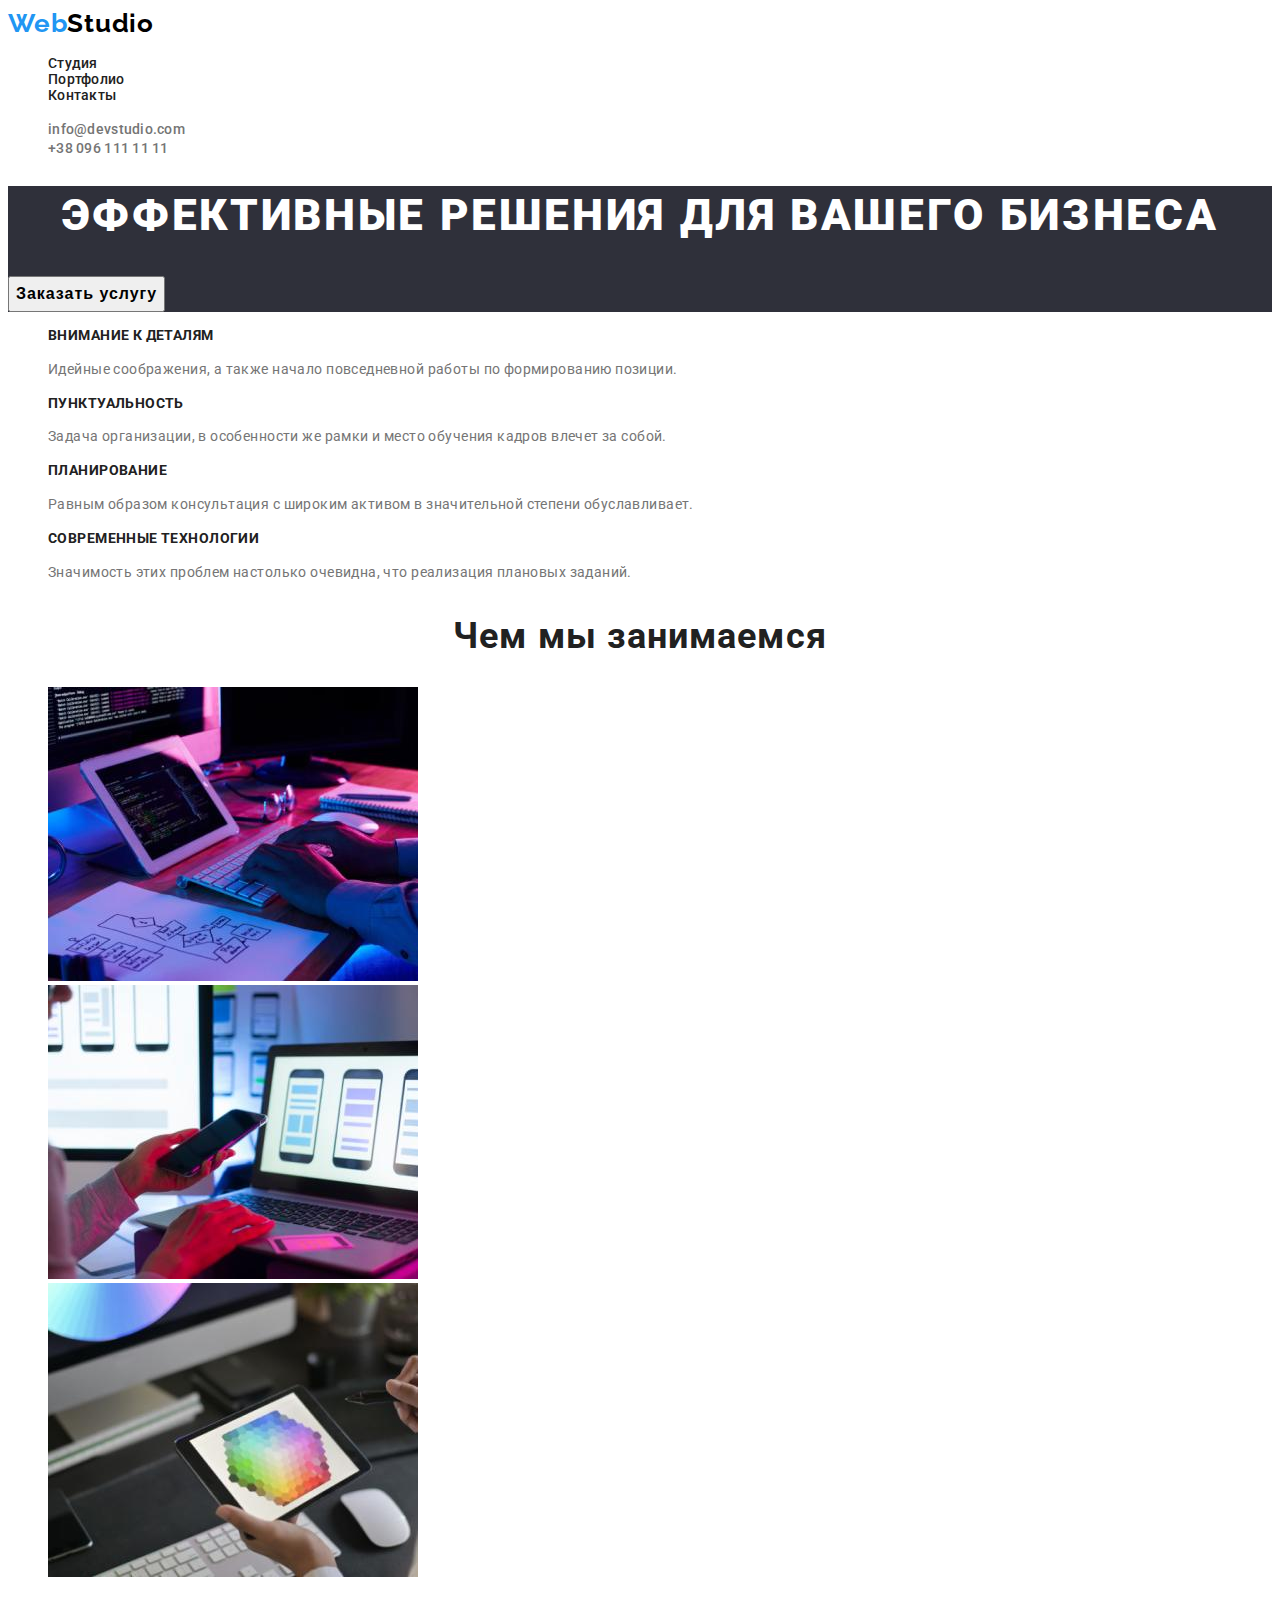
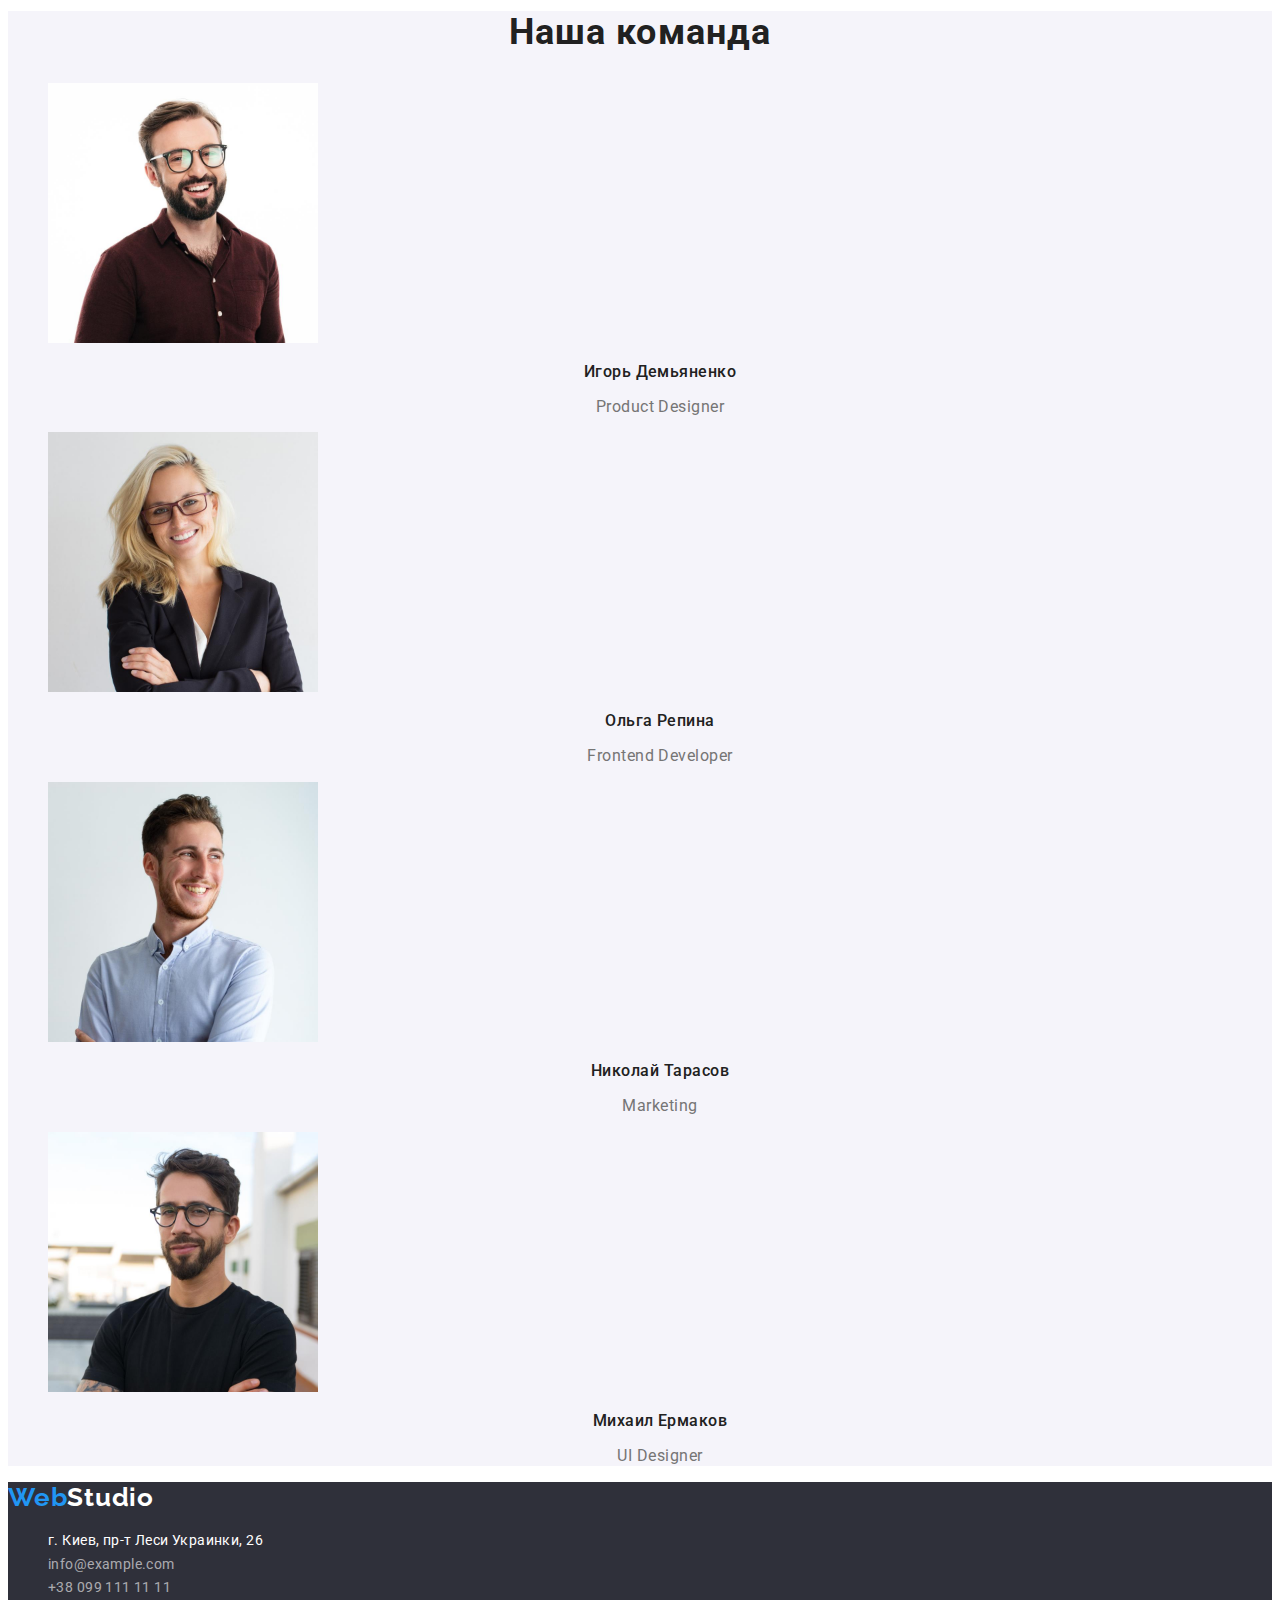
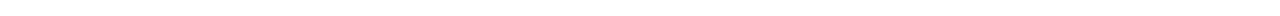
==== index.html @ 2a846191 "Cloned project" ====
<!DOCTYPE html>
<html lang="ru">
<head>
    <meta charset="UTF-8">
    <meta http-equiv="X-UA-Compatible" content="IE=edge">
    <meta name="viewport" content="width=device-width, initial-scale=1.0">
    <title>Document</title>
    <link rel="preconnect" href="https://fonts.googleapis.com">
<link rel="preconnect" href="https://fonts.gstatic.com" crossorigin>
<link href="https://fonts.googleapis.com/css2?family=Raleway:wght@700&family=Roboto:wght@400;500;700;900&display=swap" rel="stylesheet">

    <link rel="stylesheet" href="./css/styles.css">
</head>
<body>
    <!--Шапка сайту-->

    <header class="header">
        <a href="./index.html" class="header-logo">Web<span class="header-logo-sep">Studio</span></a>
        <nav class="header-nav">
        <ul class="list">
            <li class="header-link">
                <a href="./index.html">Студия</a>
            </li>
            <li class="header-link">
                <a href="./portfolio.html">Портфолио</a>
            </li>
            <li class="header-link">
                <a href="">Контакты</a>
            </li>
        </ul>
    </nav>
        <ul class="list">
            <li>
                <a href="mailto:info@devstudio.com" class="header-mail">info@devstudio.com</a>
            </li>
            <li>
                <a href="tel:+380961111111" class="header-tel">+38 096 111 11 11</a>
            </li>
        </ul>
    
    </header>
<main class="studio">
    <!--Hero секція з кнопкою-->
<section class="hero">
    <h1 class="hero-title">
        Эффективные решения для вашего бизнеса
    </h1>
    <button type="button" class="hero-btn">Заказать услугу</button>
</section>

<!--Секція 1 без фотографій-->
<section class="section-1">

<ul class="list">
    <li>
<h3 class="section-1-title">Внимание к деталям</h3>
<p class="section-1-text">Идейные соображения, а также начало повседневной работы по формированию позиции.</p>
</li>


<li><h3 class="section-1-title">Пунктуальность</h3>
    <p class="section-1-text">
        Задача организации, в особенности же рамки и место обучения кадров влечет за собой.
    </p>
</li>

<li>
<h3 class="section-1-title">Планирование</h3>
    <p class="section-1-text">Равным образом консультация с широким активом в значительной степени обуславливает.</p>
</li>

<li>
<h3 class="section-1-title">Современные технологии</h3>
    <p class="section-1-text">Значимость этих проблем настолько очевидна, что реализация плановых заданий.</p>
</li>

</ul>
</section>

<!--Секція 2 яка мало що пояснює, але з красивими картинками-->
<section class="section-2">
    <h2 class="section-2-title">Чем мы занимаемся</h2>
    <ul class="list">
    <li><img src="./images/img1.jpg" alt="Компьютерные технологии" width="370" height="294"></li>
    <li><img src="./images/img2.jpg" alt="Мобильные технологии" width="370" height="294"></li>
    <li><img src="./images/img3.jpg" alt="Графические технологии" width="370" height="294"></li>
    </ul>
</section>

<!--Секція 3 з членами команди-->
<section class="section-3">
    <h2 class="section-3-title">Наша команда</h2>
    <ul class="list">
        <li><img src="./images/photo1.jpg" alt="Фотография" width="270" height="260"> <p class="section-3-name">Игорь Демьяненко</p> <p class="section-3-text">Product Designer</p></a></li>
        <li><img src="./images/photo2.jpg" alt="Фотография" width="270" height="260"> <p class="section-3-name">Ольга Репина</p><p class="section-3-text">Frontend Developer</p></li>
        <li><img src="./images/photo3.jpg" alt="Фотография" width="270" height="260"> <p class="section-3-name">Николай Тарасов</p><p class="section-3-text">Marketing</p></li>
        <li><img src="./images/photo4.jpg" alt="Фотография" width="270" height="260"> <p class="section-3-name">Михаил Ермаков</p><p class="section-3-text">UI Designer</p></li>
    </ul>
</section>
</main>
</body>

<!--Підвал сайту-->
<footer class="footer">
    <a href="./index.html" class="footer-logo">Web<span class="footer-logo-sep">Studio</span></a>
    <address>
        <ul class="list">
        <li class="footer-location"><a href="https://goo.gl/maps/ccbDrzZSvDmgtuJD7"  target="_blank" rel="noopener noreferrer nofollow">г. Киев, пр-т Леси Украинки, 26</a></li>
        <li class="footer-mail"><a href="mailto:info@example.com"></a>info@example.com</li>
        <li class="footer-tel"><a href="tel:+380991111111"></a>+38 099 111 11 11</li>
        </ul>
    </address>
</footer>

</html>
---- css/styles.css ----
body {
    font-family: 'Roboto', sans-serif;
    color: var(--head-color);
}

/* Прибирає сині/фіолетові посилання. */
a, a:hover, a:focus {
    text-decoration: none;
    color: inherit;
    
}


.list {
    list-style: none;
}

:root {
    --head-color: #212121;
    --text-color: #757575; 
    --accent-color: #2196F3;
    --background-color: #2F303A; 
    --main-light-color: #FFFFFF;
    --secondary-bgr-color: #F5F4FA;
    --logo-blk-color: #000000;
    --footer-contact-color: #FFFFFF99;

}

.header-logo {
    font-family: 'Raleway';
font-style: normal;
font-weight: 700;
font-size: 26px;
line-height: 1.19;
letter-spacing: 0.03em;
color: var(--accent-color);
}

.header-logo:hover, .header-logo:focus {
color: var(--accent-color);
}

.header-logo-sep {
    color: var(--logo-blk-color);
}



.header-link {
    font-weight: 500;
    font-size: 14px;
    line-height: 16px;
    letter-spacing: 0.02em;
    color: var(--head-color);
}

.header-link :focus {
    color: var(--accent-color)
}

.header-link :hover {
    color: var(--accent-color);
}

.header-tel, .header-mail {
font-weight: 500;
font-size: 14px;
line-height: 1.14;
letter-spacing: 0.02em;
color: var(--text-color);
}


.header-tel:focus,
.header-tel:hover {
    color: var(--accent-color);
}


.header-mail:focus,
.header-mail:hover {
    color: var(--accent-color);
}



.hero {
    background: var(--background-color);
}

.studio {
    background-color: var(--main-light-color);
}

.hero-title {
    font-weight: 900;
    font-size: 44px;
    line-height: 1.36;
    text-align: center;
    letter-spacing: 0.06em;
    text-transform: uppercase;
    color: var(--main-light-color);
}

.hero-btn {
font-weight: 700;
font-size: 16px;
line-height: 1.87;
display: flex;
align-items: center;
text-align: center;
letter-spacing: 0.06em;
cursor:pointer;
}

.hero-btn:focus {
    background-color: var(--accent-color);
    color: var(--main-light-color);
}

.hero-btn:hover {
    background-color: var(--accent-color);
    color: var(--main-light-color);
}

.section-1-title {
font-weight: 700;
font-size: 14px;
line-height: 1.14;
letter-spacing: 0.03em;
text-transform: uppercase;
}

.section-1-text {
font-weight: 400;
font-size: 14px;
line-height: 1.71;
letter-spacing: 0.03em;
color: var(--text-color);
}

.section-2-title {
font-weight: 700;
font-size: 36px;
line-height: 42px;
text-align: center;
letter-spacing: 0.03em;
}

.section-3 {
    background-color: var(--secondary-bgr-color);
}

.section-3-title {
font-weight: 700;
font-size: 36px;
line-height: 42px;
text-align: center;
letter-spacing: 0.03em;
}

.section-3-name {
font-weight: 500;
font-size: 16px;
line-height: 1.18;
text-align: center;
letter-spacing: 0.03em;
}

.section-3-text {
font-weight: 400;
font-size: 16px;
line-height: 1.18;
text-align: center;
letter-spacing: 0.03em;
color: var(--text-color);
}

.portfolio {
    background-color: var(--main-light-color);
}

.filter-btn {
    font-family: 'Roboto';
    font-style: normal;
    font-weight: 500;
    font-size: 16px;
    line-height: 26px;
    text-align: center;
    letter-spacing: 0.03em;
cursor:pointer;
}

.filter-btn:focus,
.filter-btn:hover {
color: var(--main-light-color);
background-color: var(--accent-color);
}

.filter-title {
font-weight: 700;
font-size: 18px;
line-height: 36px;
letter-spacing: 0.06em;
color: var(--head-color);
}

.filter-text {
    font-weight: 400;
font-size: 16px;
line-height: 30px;
letter-spacing: 0.03em;
color: var(--text-color);
}

.footer {
    background-color: var(--background-color);
}

.footer-logo {
    font-family: 'Raleway';
font-style: normal;
font-weight: 700;
font-size: 26px;
line-height: 1.19;
letter-spacing: 0.03em;

color: var(--accent-color);
}

.footer-logo:hover, .footer-logo:focus {
    color: var(--accent-color);
    }
    

.footer-logo-sep {
    color: var(--main-light-color);
}

.footer-location {
font-weight: 400;
font-size: 14px;
line-height: 1.71;
letter-spacing: 0.03em;
font-style: normal;
color: var(--main-light-color);
}

.footer-location:hover, .footer-location:focus {
    color: var(--main-light-color);
}

.footer-mail, .footer-tel {
font-weight: 400;
font-size: 14px;
line-height: 1.71;
font-style: normal;
letter-spacing: 0.03em;
color: var(--footer-contact-color);
}
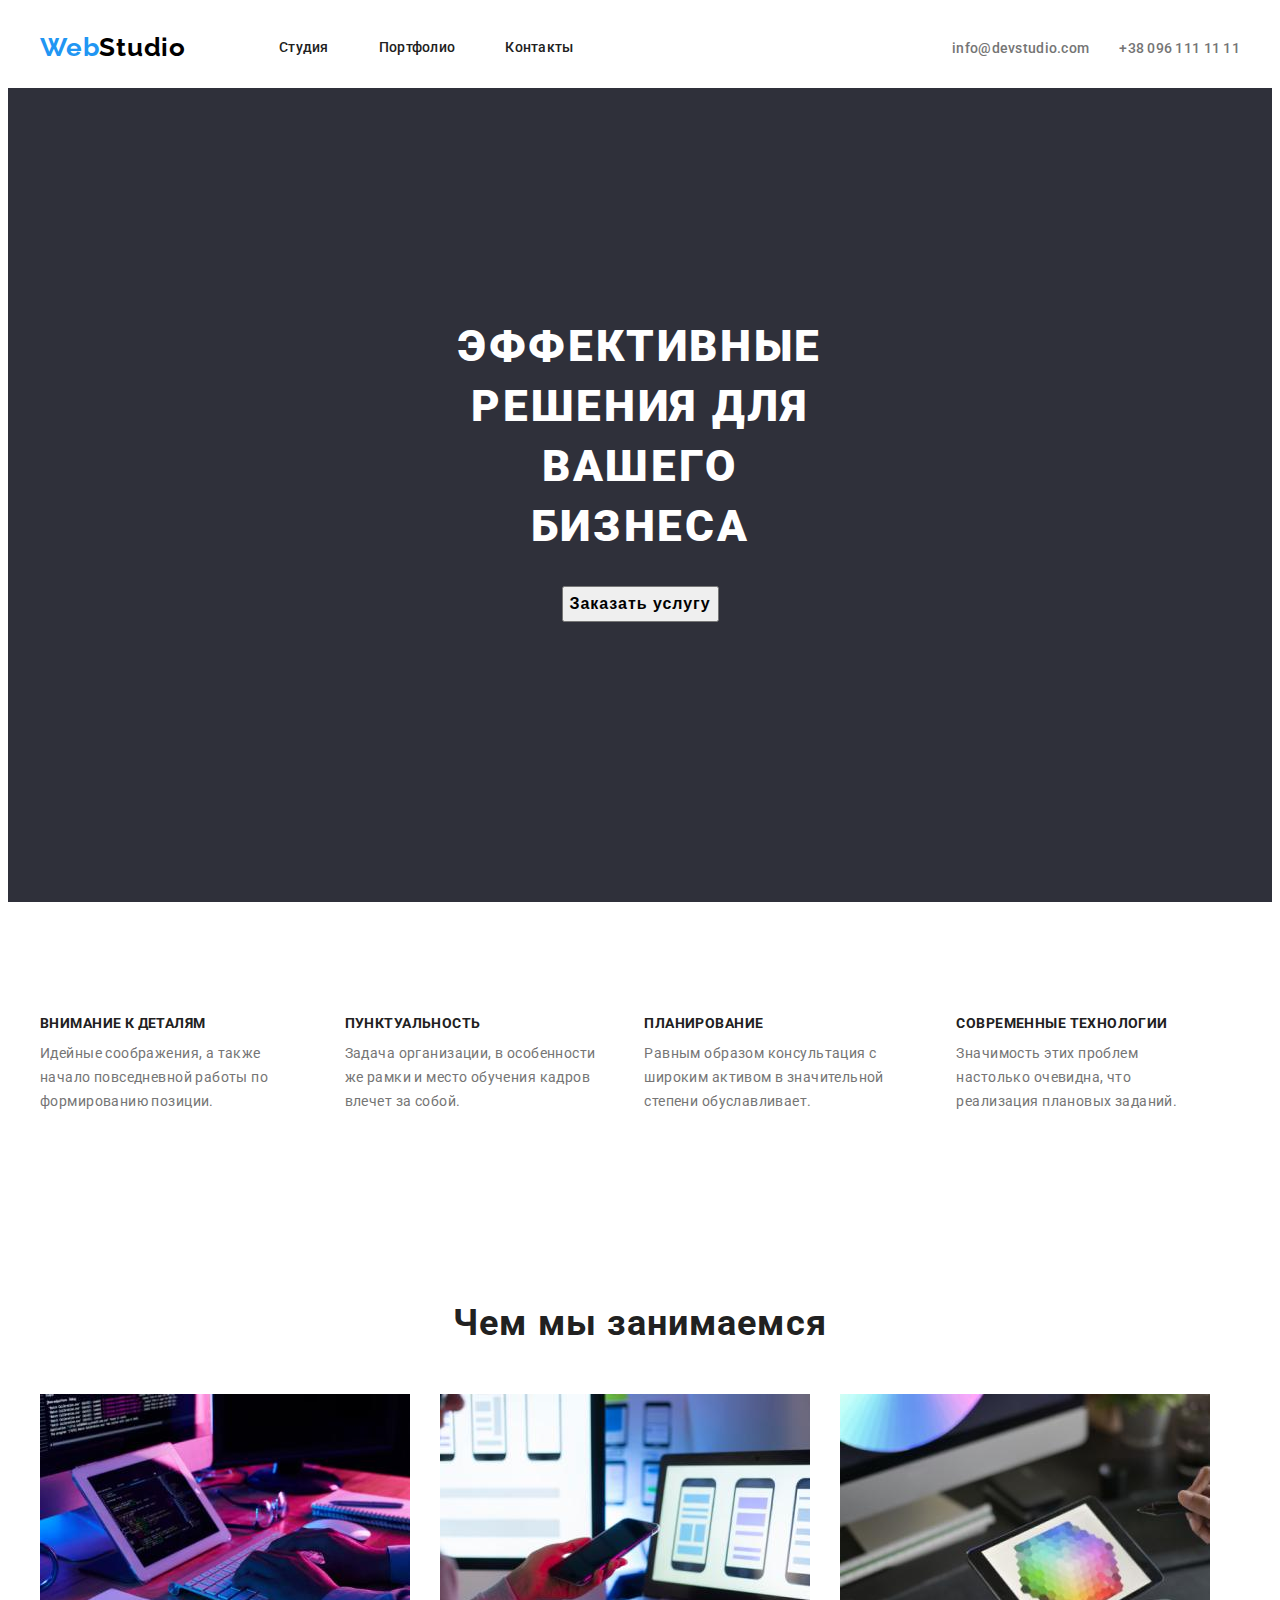
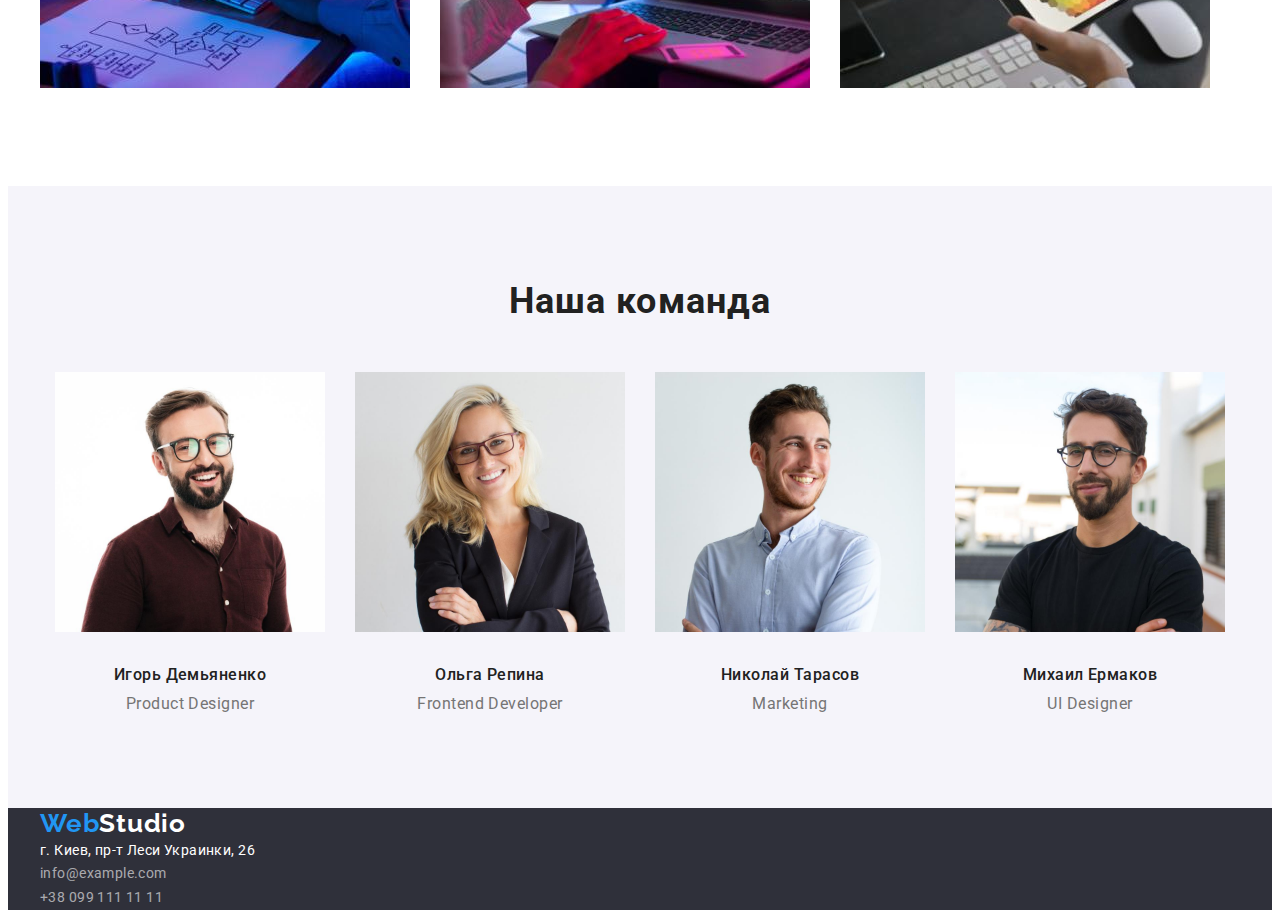
==== commit e93ec551: "Added stuff" ====
--- a/index.html
+++ b/index.html
@@ -9,15 +9,18 @@
 <link rel="preconnect" href="https://fonts.gstatic.com" crossorigin>
 <link href="https://fonts.googleapis.com/css2?family=Raleway:wght@700&family=Roboto:wght@400;500;700;900&display=swap" rel="stylesheet">
 
+<link rel="stylesheet" href="https://cdnjs.cloudflare.com/ajax/libs/modern-normalize/1.1.0/modern-normalize.min.css" integrity="sha512-wpPYUAdjBVSE4KJnH1VR1HeZfpl1ub8YT/NKx4PuQ5NmX2tKuGu6U/JRp5y+Y8XG2tV+wKQpNHVUX03MfMFn9Q==" crossorigin="anonymous" referrerpolicy="no-referrer" />
+
     <link rel="stylesheet" href="./css/styles.css">
 </head>
 <body>
     <!--Шапка сайту-->
 
     <header class="header">
+        <div class="header-container">
         <a href="./index.html" class="header-logo">Web<span class="header-logo-sep">Studio</span></a>
         <nav class="header-nav">
-        <ul class="list">
+        <ul class="list header-list">
             <li class="header-link">
                 <a href="./index.html">Студия</a>
             </li>
@@ -29,7 +32,8 @@
             </li>
         </ul>
     </nav>
-        <ul class="list">
+    <div class="header-contacts">
+        <ul class="list header-list">
             <li>
                 <a href="mailto:info@devstudio.com" class="header-mail">info@devstudio.com</a>
             </li>
@@ -37,21 +41,28 @@
                 <a href="tel:+380961111111" class="header-tel">+38 096 111 11 11</a>
             </li>
         </ul>
-    
+    </div>
     </header>
 <main class="studio">
+
     <!--Hero секція з кнопкою-->
 <section class="hero">
+    <div class="container">
+        <div class="hero-content">
     <h1 class="hero-title">
         Эффективные решения для вашего бизнеса
     </h1>
     <button type="button" class="hero-btn">Заказать услугу</button>
+</div>
+</div>
+
+
 </section>
 
 <!--Секція 1 без фотографій-->
 <section class="section-1">
-
-<ul class="list">
+<div class="container">
+<ul class="list section-1-list">
     <li>
 <h3 class="section-1-title">Внимание к деталям</h3>
 <p class="section-1-text">Идейные соображения, а также начало повседневной работы по формированию позиции.</p>
@@ -75,33 +86,41 @@
 </li>
 
 </ul>
+
+</div>
+
 </section>
 
 <!--Секція 2 яка мало що пояснює, але з красивими картинками-->
 <section class="section-2">
+    <div class="container">
     <h2 class="section-2-title">Чем мы занимаемся</h2>
-    <ul class="list">
-    <li><img src="./images/img1.jpg" alt="Компьютерные технологии" width="370" height="294"></li>
-    <li><img src="./images/img2.jpg" alt="Мобильные технологии" width="370" height="294"></li>
-    <li><img src="./images/img3.jpg" alt="Графические технологии" width="370" height="294"></li>
+    <ul class="list section-2-list">
+    <li class="section-2-item"><img src="./images/img1.jpg" alt="Компьютерные технологии" width="370" height="294"></li>
+    <li class="section-2-item"><img src="./images/img2.jpg" alt="Мобильные технологии" width="370" height="294"></li>
+    <li class="section-2-item"><img src="./images/img3.jpg" alt="Графические технологии" width="370" height="294"></li>
     </ul>
+</div>
 </section>
 
 <!--Секція 3 з членами команди-->
 <section class="section-3">
+    <div class="container">
     <h2 class="section-3-title">Наша команда</h2>
-    <ul class="list">
-        <li><img src="./images/photo1.jpg" alt="Фотография" width="270" height="260"> <p class="section-3-name">Игорь Демьяненко</p> <p class="section-3-text">Product Designer</p></a></li>
-        <li><img src="./images/photo2.jpg" alt="Фотография" width="270" height="260"> <p class="section-3-name">Ольга Репина</p><p class="section-3-text">Frontend Developer</p></li>
-        <li><img src="./images/photo3.jpg" alt="Фотография" width="270" height="260"> <p class="section-3-name">Николай Тарасов</p><p class="section-3-text">Marketing</p></li>
-        <li><img src="./images/photo4.jpg" alt="Фотография" width="270" height="260"> <p class="section-3-name">Михаил Ермаков</p><p class="section-3-text">UI Designer</p></li>
+    <ul class="list section-3-list">
+        <li class="section-3-list-item"><img class="section-3-image" src="./images/photo1.jpg" alt="Фотография" width="270" height="260"> <p class="section-3-name">Игорь Демьяненко</p> <p class="section-3-text">Product Designer</p></a></li>
+        <li class="section-3-list-item"><img class="section-3-image" src="./images/photo2.jpg" alt="Фотография" width="270" height="260"> <p class="section-3-name">Ольга Репина</p><p class="section-3-text">Frontend Developer</p></li>
+        <li class="section-3-list-item"><img class="section-3-image" src="./images/photo3.jpg" alt="Фотография" width="270" height="260"> <p class="section-3-name">Николай Тарасов</p><p class="section-3-text">Marketing</p></li>
+        <li class="section-3-list-item"><img class="section-3-image" src="./images/photo4.jpg" alt="Фотография" width="270" height="260"> <p class="section-3-name">Михаил Ермаков</p><p class="section-3-text">UI Designer</p></li>
     </ul>
+</div>
 </section>
 </main>
 </body>
 
 <!--Підвал сайту-->
 <footer class="footer">
+    <div class="container">
     <a href="./index.html" class="footer-logo">Web<span class="footer-logo-sep">Studio</span></a>
     <address>
         <ul class="list">
@@ -110,6 +129,7 @@
         <li class="footer-tel"><a href="tel:+380991111111"></a>+38 099 111 11 11</li>
         </ul>
     </address>
+</div>
 </footer>
 
 </html>
--- a/css/styles.css
+++ b/css/styles.css
@@ -10,6 +10,18 @@
     
 }
 
+p, h2, h3, h4, h5, h6 {
+    margin: 0;
+}
+
+ul {
+    margin: 0;
+    padding-left: 0;
+}
+
+address {
+    font-size: normal;
+}
 
 .list {
     list-style: none;
@@ -27,8 +39,15 @@
 
 }
 
+.header {
+    background-color: var(--main-light-color);
+    padding-top: 24px;
+    padding-bottom: 25px;
+
+}
+
 .header-logo {
-    font-family: 'Raleway';
+font-family: 'Raleway';
 font-style: normal;
 font-weight: 700;
 font-size: 26px;
@@ -45,7 +64,37 @@
     color: var(--logo-blk-color);
 }
 
-
+.header {
+    display: flex;
+    align-items: center;
+}
+
+.container {
+    width: 1200px;
+    padding-left: 15px;
+    padding-right: 15px;
+    margin-left: auto;
+    margin-right: auto;
+}
+
+.header-container {
+    width: 1200px;
+    margin-left: auto;
+    margin-right: auto;
+}
+
+.header-container, .header-list {
+    display: flex;
+    align-items: center;
+}
+
+.header-contacts {
+    margin-left: auto;
+}
+
+.header-logo {
+    margin-right: 93px;
+}
 
 .header-link {
     font-weight: 500;
@@ -63,6 +112,15 @@
     color: var(--accent-color);
 }
 
+.header-link:not(:last-child) {
+    margin-right: 50px;
+}
+
+.header-tel {
+
+    margin-left: 30px;
+}
+
 .header-tel, .header-mail {
 font-weight: 500;
 font-size: 14px;
@@ -84,13 +142,19 @@
 }
 
 
-
 .hero {
     background: var(--background-color);
 }
 
+
 .studio {
     background-color: var(--main-light-color);
+}
+
+.hero-content {
+    padding: 200px 452px 280px;
+    margin-bottom: 20px;
+    
 }
 
 .hero-title {
@@ -101,7 +165,13 @@
     letter-spacing: 0.06em;
     text-transform: uppercase;
     color: var(--main-light-color);
-}
+    max-width: 696px;
+    display: flex;
+    justify-content: center;
+    
+
+}
+
 
 .hero-btn {
 font-weight: 700;
@@ -112,7 +182,10 @@
 text-align: center;
 letter-spacing: 0.06em;
 cursor:pointer;
-}
+margin: auto;
+}
+
+
 
 .hero-btn:focus {
     background-color: var(--accent-color);
@@ -124,12 +197,25 @@
     color: var(--main-light-color);
 }
 
+
+.section-1 {
+    padding-top: 94px;
+    padding-bottom: 94px;
+}
+
+.section-1-list {
+    display: flex;
+    justify-content: center;
+}
+
 .section-1-title {
 font-weight: 700;
 font-size: 14px;
 line-height: 1.14;
 letter-spacing: 0.03em;
 text-transform: uppercase;
+margin-bottom: 10px;
+margin-right: 30px;
 }
 
 .section-1-text {
@@ -138,6 +224,8 @@
 line-height: 1.71;
 letter-spacing: 0.03em;
 color: var(--text-color);
+margin-bottom: 94px;
+margin-right: 30px;
 }
 
 .section-2-title {
@@ -146,6 +234,17 @@
 line-height: 42px;
 text-align: center;
 letter-spacing: 0.03em;
+margin-bottom: 50px;
+}
+
+.section-2-list {
+    display: flex;
+    justify-content: center;
+}
+
+.section-2-item {
+    margin-right: 30px;
+    margin-bottom: 94px;
 }
 
 .section-3 {
@@ -158,6 +257,7 @@
 line-height: 42px;
 text-align: center;
 letter-spacing: 0.03em;
+padding-top: 94px;
 }
 
 .section-3-name {
@@ -168,6 +268,25 @@
 letter-spacing: 0.03em;
 }
 
+.section-3-list {
+    display: flex;
+    justify-content: center;
+}
+
+.section-3-list-item {
+    margin-top: 50px;
+    margin-bottom: 94px;
+    
+}
+
+.section-3-list-item:not(:last-child) {
+margin-right: 30px;
+}
+
+.section-3-name {
+    margin-top: 30px;
+}
+
 .section-3-text {
 font-weight: 400;
 font-size: 16px;
@@ -175,6 +294,7 @@
 text-align: center;
 letter-spacing: 0.03em;
 color: var(--text-color);
+margin-top: 10px;
 }
 
 .portfolio {
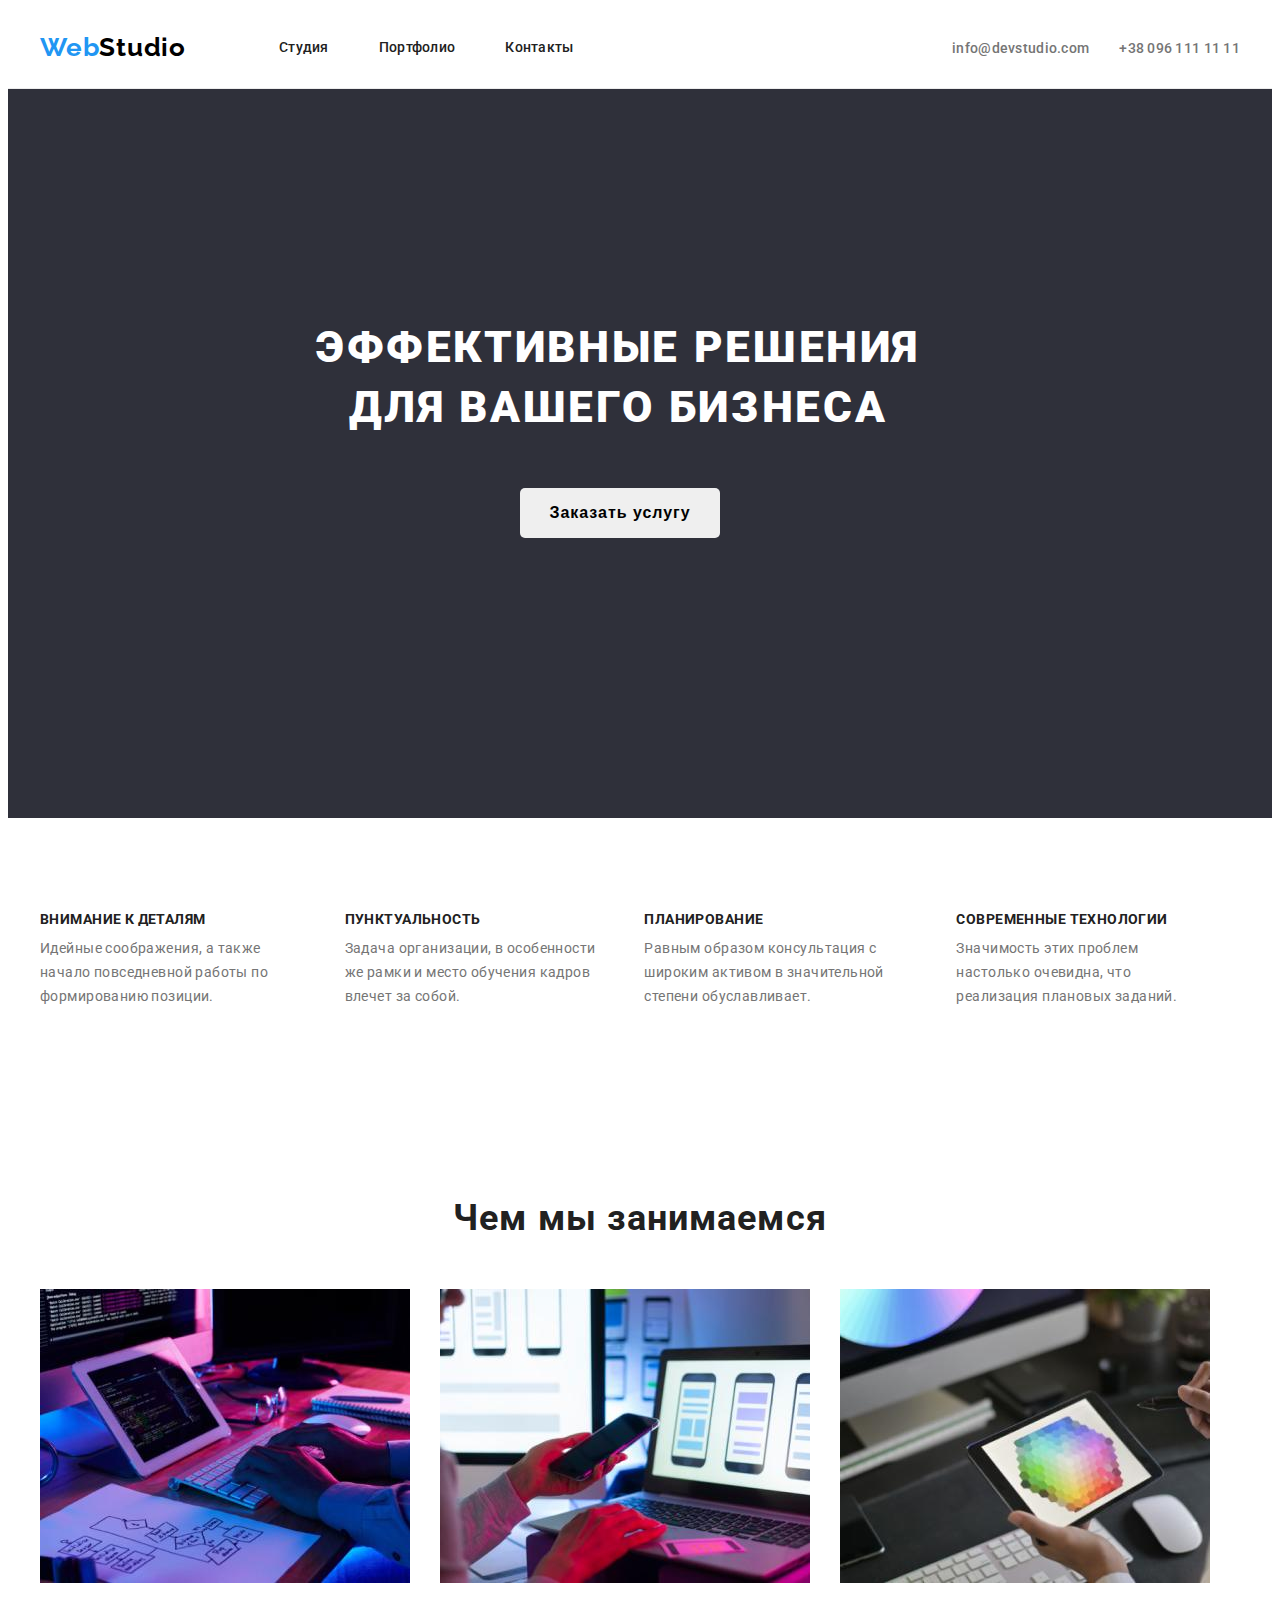
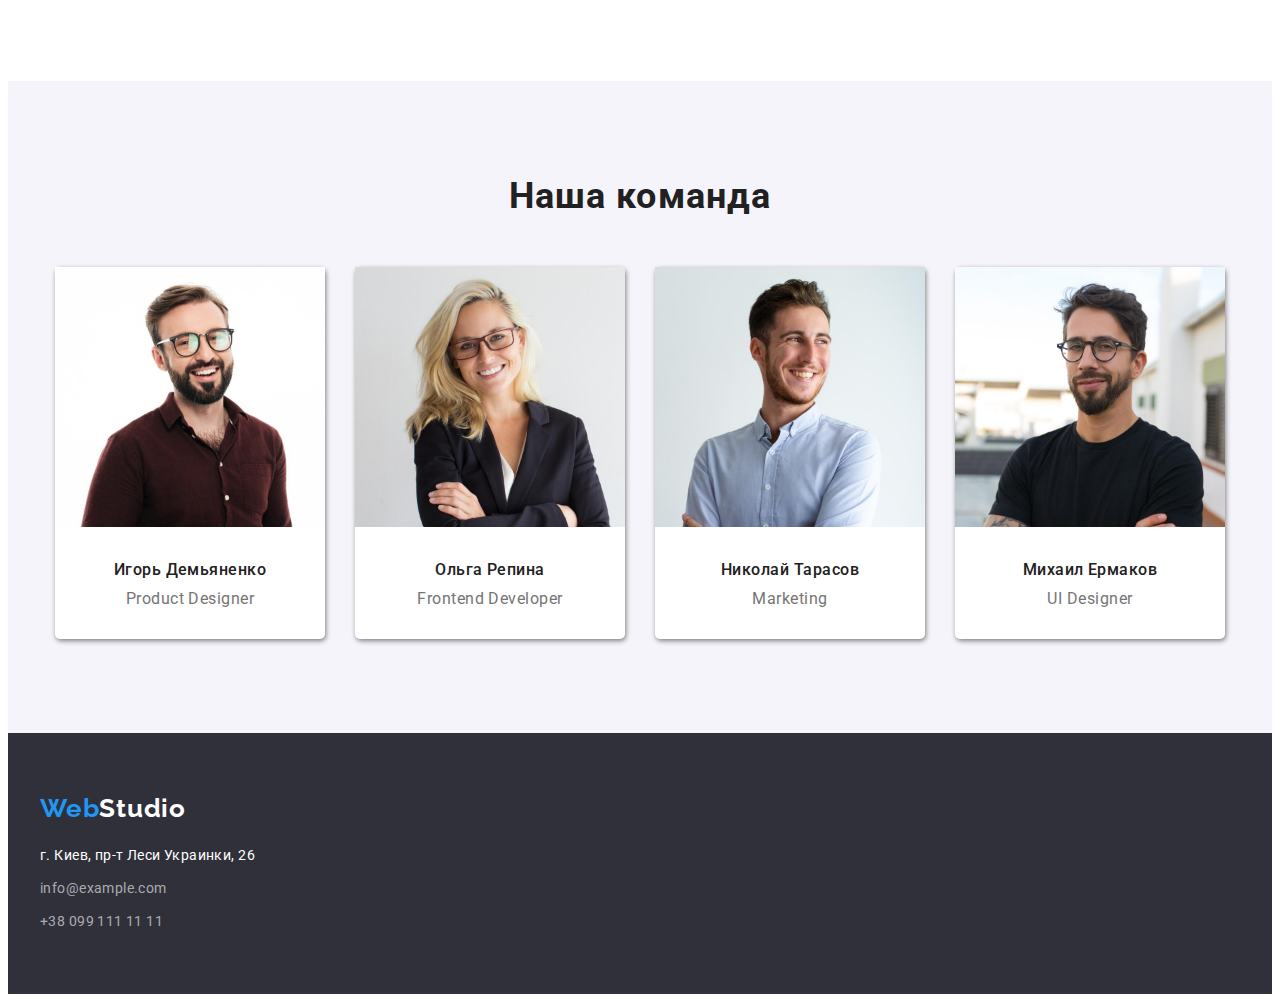
==== commit e5b6ddf7: "Completed all necessary additions" ====
--- a/index.html
+++ b/index.html
@@ -48,13 +48,15 @@
     <!--Hero секція з кнопкою-->
 <section class="hero">
     <div class="container">
-        <div class="hero-content">
+
+    <div class="hero-content">
     <h1 class="hero-title">
         Эффективные решения для вашего бизнеса
     </h1>
     <button type="button" class="hero-btn">Заказать услугу</button>
 </div>
 </div>
+
 
 
 </section>
@@ -96,9 +98,9 @@
     <div class="container">
     <h2 class="section-2-title">Чем мы занимаемся</h2>
     <ul class="list section-2-list">
-    <li class="section-2-item"><img src="./images/img1.jpg" alt="Компьютерные технологии" width="370" height="294"></li>
-    <li class="section-2-item"><img src="./images/img2.jpg" alt="Мобильные технологии" width="370" height="294"></li>
-    <li class="section-2-item"><img src="./images/img3.jpg" alt="Графические технологии" width="370" height="294"></li>
+    <li class="section-2-item"><img class="image" src="./images/img1.jpg" alt="Компьютерные технологии" width="370" height="294"></li>
+    <li class="section-2-item"><img class="image" src="./images/img2.jpg" alt="Мобильные технологии" width="370" height="294"></li>
+    <li class="section-2-item"><img class="image" src="./images/img3.jpg" alt="Графические технологии" width="370" height="294"></li>
     </ul>
 </div>
 </section>
@@ -108,10 +110,10 @@
     <div class="container">
     <h2 class="section-3-title">Наша команда</h2>
     <ul class="list section-3-list">
-        <li class="section-3-list-item"><img class="section-3-image" src="./images/photo1.jpg" alt="Фотография" width="270" height="260"> <p class="section-3-name">Игорь Демьяненко</p> <p class="section-3-text">Product Designer</p></a></li>
-        <li class="section-3-list-item"><img class="section-3-image" src="./images/photo2.jpg" alt="Фотография" width="270" height="260"> <p class="section-3-name">Ольга Репина</p><p class="section-3-text">Frontend Developer</p></li>
-        <li class="section-3-list-item"><img class="section-3-image" src="./images/photo3.jpg" alt="Фотография" width="270" height="260"> <p class="section-3-name">Николай Тарасов</p><p class="section-3-text">Marketing</p></li>
-        <li class="section-3-list-item"><img class="section-3-image" src="./images/photo4.jpg" alt="Фотография" width="270" height="260"> <p class="section-3-name">Михаил Ермаков</p><p class="section-3-text">UI Designer</p></li>
+        <li class="section-3-list-item"><img class="section-3-image image" src="./images/photo1.jpg" alt="Фотография" width="270" height="260"> <p class="section-3-name">Игорь Демьяненко</p> <p class="section-3-text">Product Designer</p></a></li>
+        <li class="section-3-list-item"><img class="section-3-image image" src="./images/photo2.jpg" alt="Фотография" width="270" height="260"> <p class="section-3-name">Ольга Репина</p><p class="section-3-text">Frontend Developer</p></li>
+        <li class="section-3-list-item"><img class="section-3-image image" src="./images/photo3.jpg" alt="Фотография" width="270" height="260"> <p class="section-3-name">Николай Тарасов</p><p class="section-3-text">Marketing</p></li>
+        <li class="section-3-list-item"><img class="section-3-image image" src="./images/photo4.jpg" alt="Фотография" width="270" height="260"> <p class="section-3-name">Михаил Ермаков</p><p class="section-3-text">UI Designer</p></li>
     </ul>
 </div>
 </section>
@@ -120,8 +122,8 @@
 
 <!--Підвал сайту-->
 <footer class="footer">
-    <div class="container">
-    <a href="./index.html" class="footer-logo">Web<span class="footer-logo-sep">Studio</span></a>
+    <div class="container footer-element">
+    <a href="./index.html" class="footer-logo footer-element">Web<span class="footer-logo-sep">Studio</span></a>
     <address>
         <ul class="list">
         <li class="footer-location"><a href="https://goo.gl/maps/ccbDrzZSvDmgtuJD7"  target="_blank" rel="noopener noreferrer nofollow">г. Киев, пр-т Леси Украинки, 26</a></li>
--- a/css/styles.css
+++ b/css/styles.css
@@ -43,6 +43,7 @@
     background-color: var(--main-light-color);
     padding-top: 24px;
     padding-bottom: 25px;
+    border-bottom: 1px solid #ECECEC
 
 }
 
@@ -152,8 +153,8 @@
 }
 
 .hero-content {
-    padding: 200px 452px 280px;
-    margin-bottom: 20px;
+padding: 200px 230px 280px;
+    
     
 }
 
@@ -165,10 +166,8 @@
     letter-spacing: 0.06em;
     text-transform: uppercase;
     color: var(--main-light-color);
+    align-items: center;
     max-width: 696px;
-    display: flex;
-    justify-content: center;
-    
 
 }
 
@@ -177,12 +176,15 @@
 font-weight: 700;
 font-size: 16px;
 line-height: 1.87;
-display: flex;
-align-items: center;
 text-align: center;
 letter-spacing: 0.06em;
 cursor:pointer;
-margin: auto;
+margin-top: 20px;
+margin-left: 250px;
+min-width: 200px;
+min-height: 50px;
+border: none;
+border-radius: 5px;
 }
 
 
@@ -271,12 +273,15 @@
 .section-3-list {
     display: flex;
     justify-content: center;
+    
 }
 
 .section-3-list-item {
     margin-top: 50px;
     margin-bottom: 94px;
-    
+    background-color: var(--main-light-color);
+    border-radius: 5px;
+    box-shadow: 1px 2px 5px gray;
 }
 
 .section-3-list-item:not(:last-child) {
@@ -295,10 +300,26 @@
 letter-spacing: 0.03em;
 color: var(--text-color);
 margin-top: 10px;
+padding-bottom: 30px;
+
 }
 
 .portfolio {
     background-color: var(--main-light-color);
+}
+
+.filter-section {
+    padding-top: 94px;
+}
+
+.btn-list {
+    display: flex;
+    justify-content: center;
+    margin-bottom: 34px;
+}
+
+.btn-list-element:not(:last-child) {
+    margin-right: 8px;
 }
 
 .filter-btn {
@@ -306,10 +327,13 @@
     font-style: normal;
     font-weight: 500;
     font-size: 16px;
-    line-height: 26px;
+    line-height: 1.62;
     text-align: center;
     letter-spacing: 0.03em;
 cursor:pointer;
+border: none;
+border-radius: 5px;
+padding: 6px 22px 6px;
 }
 
 .filter-btn:focus,
@@ -324,6 +348,8 @@
 line-height: 36px;
 letter-spacing: 0.06em;
 color: var(--head-color);
+border-left: 1px solid #EEEEEE;
+border-right: 1px solid #EEEEEE;
 }
 
 .filter-text {
@@ -332,10 +358,32 @@
 line-height: 30px;
 letter-spacing: 0.03em;
 color: var(--text-color);
-}
+border-left: 1px solid #EEEEEE;
+border-right: 1px solid #EEEEEE;
+border-bottom: 1px solid #EEEEEE;
+}
+
+.filter-title, .filter-text {
+    padding-left: 24px;
+}
+
+
+
+.card-list {
+    display: flex;
+    flex-wrap: wrap;
+    gap: 25px;
+    margin-bottom: 94px;
+   
+}
+
+
 
 .footer {
     background-color: var(--background-color);
+     margin: 0;
+        padding: 0;
+    
 }
 
 .footer-logo {
@@ -347,6 +395,7 @@
 letter-spacing: 0.03em;
 
 color: var(--accent-color);
+
 }
 
 .footer-logo:hover, .footer-logo:focus {
@@ -357,6 +406,8 @@
 .footer-logo-sep {
     color: var(--main-light-color);
 }
+
+
 
 .footer-location {
 font-weight: 400;
@@ -365,6 +416,7 @@
 letter-spacing: 0.03em;
 font-style: normal;
 color: var(--main-light-color);
+margin-top: 20px;
 }
 
 .footer-location:hover, .footer-location:focus {
@@ -378,4 +430,14 @@
 font-style: normal;
 letter-spacing: 0.03em;
 color: var(--footer-contact-color);
-}+margin-top: 9px;
+}
+
+.footer-tel {
+    padding-bottom: 60px;
+}
+
+.footer-element {
+padding-top: 60px;
+}
+
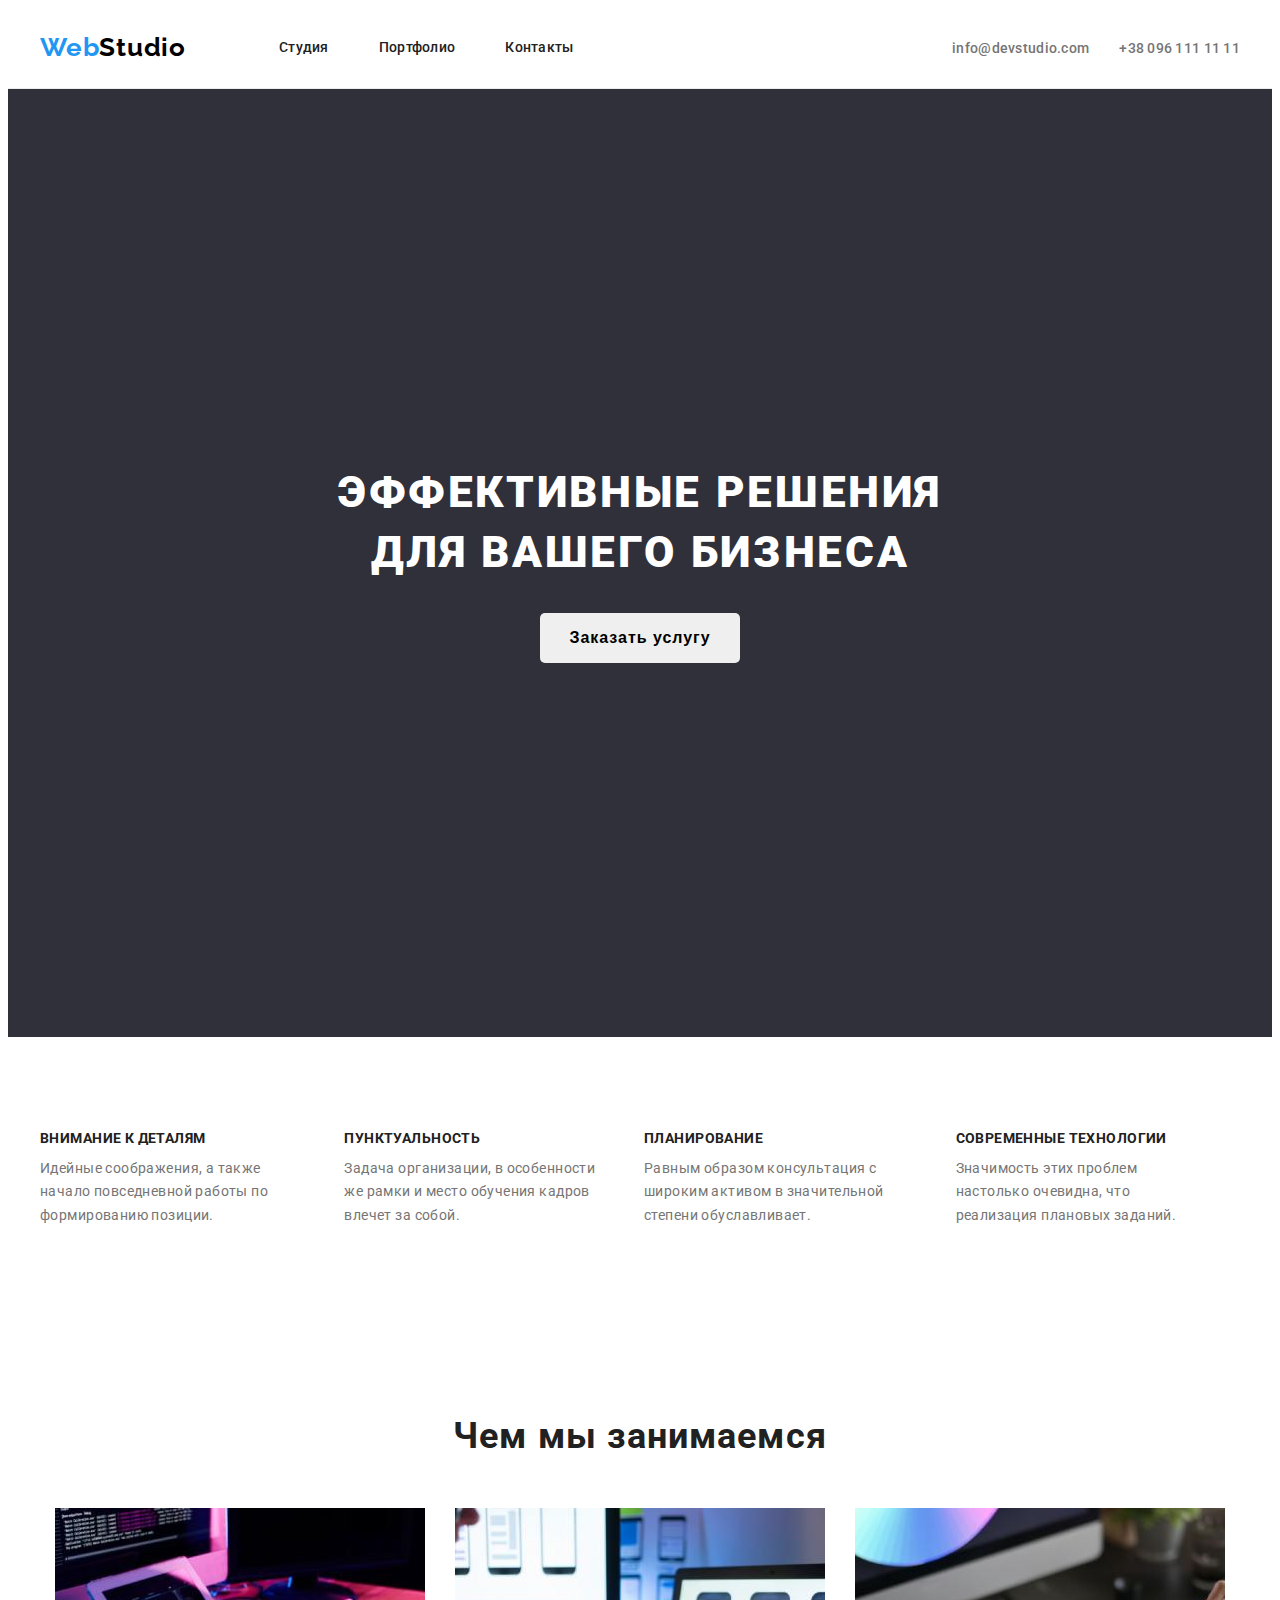
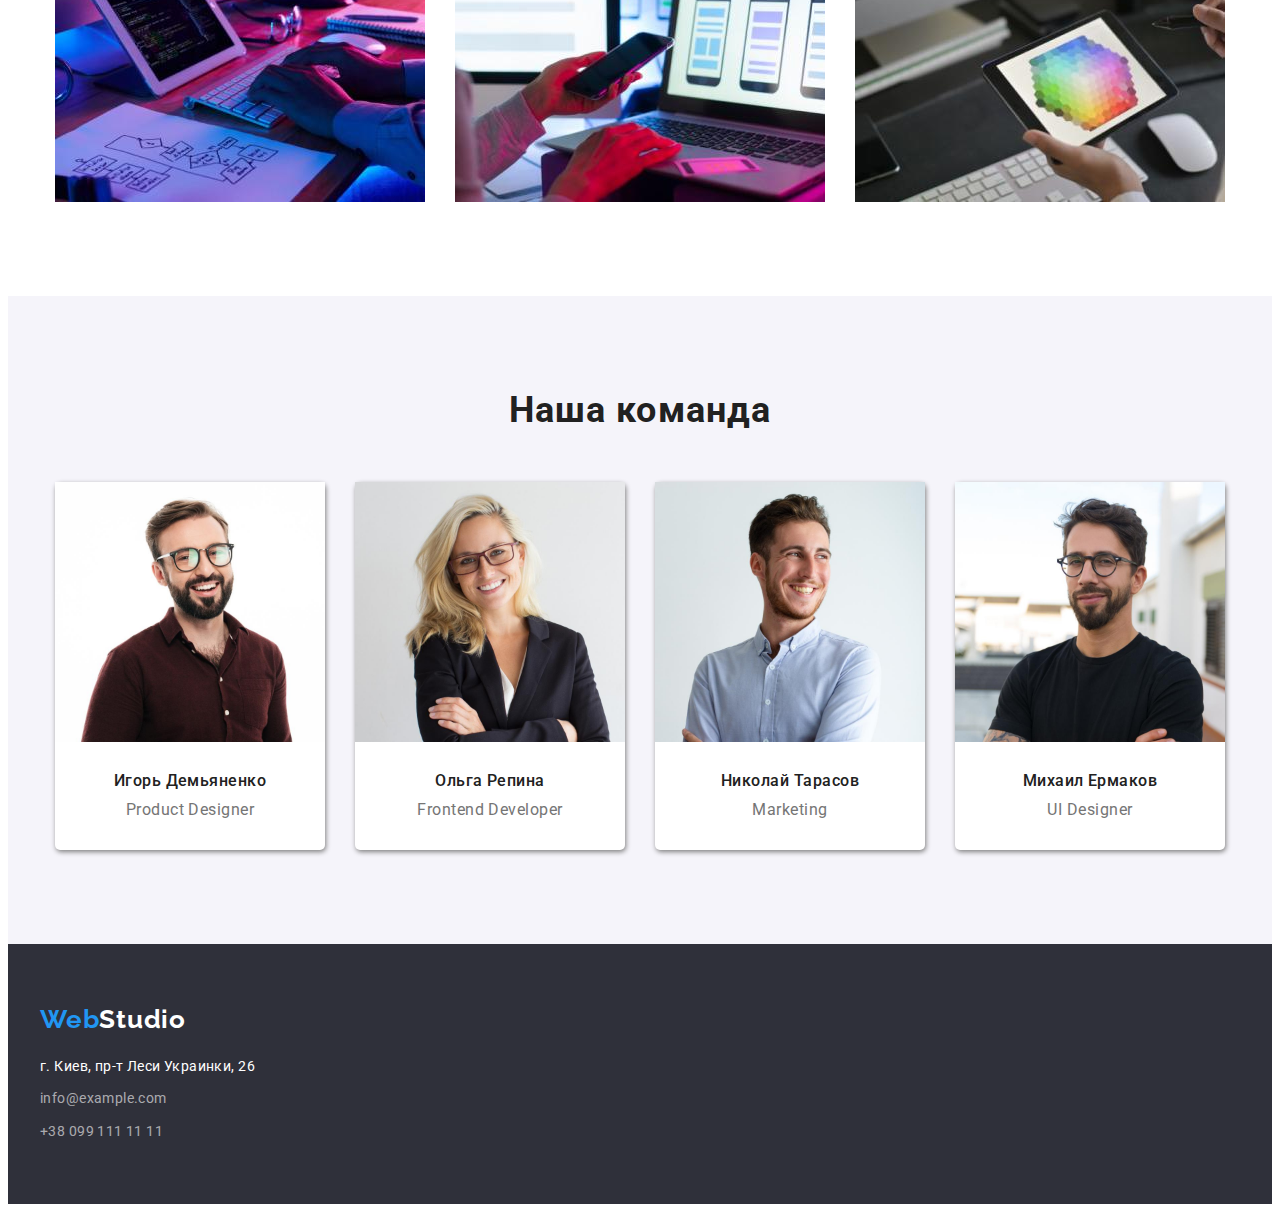
==== commit ffac2492: "Fixed indicate issues" ====
--- a/index.html
+++ b/index.html
@@ -46,7 +46,7 @@
 <main class="studio">
 
     <!--Hero секція з кнопкою-->
-<section class="hero">
+<section class="hero section">
     <div class="container">
 
     <div class="hero-content">
@@ -62,27 +62,27 @@
 </section>
 
 <!--Секція 1 без фотографій-->
-<section class="section-1">
+<section class="section">
 <div class="container">
 <ul class="list section-1-list">
-    <li>
+    <li class="section-1-element">
 <h3 class="section-1-title">Внимание к деталям</h3>
 <p class="section-1-text">Идейные соображения, а также начало повседневной работы по формированию позиции.</p>
 </li>
 
 
-<li><h3 class="section-1-title">Пунктуальность</h3>
+<li class="section-1-element"><h3 class="section-1-title">Пунктуальность</h3>
     <p class="section-1-text">
         Задача организации, в особенности же рамки и место обучения кадров влечет за собой.
     </p>
 </li>
 
-<li>
+<li class="section-1-element">
 <h3 class="section-1-title">Планирование</h3>
     <p class="section-1-text">Равным образом консультация с широким активом в значительной степени обуславливает.</p>
 </li>
 
-<li>
+<li class="section-1-element">
 <h3 class="section-1-title">Современные технологии</h3>
     <p class="section-1-text">Значимость этих проблем настолько очевидна, что реализация плановых заданий.</p>
 </li>
@@ -94,7 +94,7 @@
 </section>
 
 <!--Секція 2 яка мало що пояснює, але з красивими картинками-->
-<section class="section-2">
+<section class="section">
     <div class="container">
     <h2 class="section-2-title">Чем мы занимаемся</h2>
     <ul class="list section-2-list">
@@ -106,7 +106,7 @@
 </section>
 
 <!--Секція 3 з членами команди-->
-<section class="section-3">
+<section class="section-3 section">
     <div class="container">
     <h2 class="section-3-title">Наша команда</h2>
     <ul class="list section-3-list">
--- a/css/styles.css
+++ b/css/styles.css
@@ -153,7 +153,7 @@
 }
 
 .hero-content {
-padding: 200px 230px 280px;
+    padding: 280px 0px 280px;
     
     
 }
@@ -168,7 +168,7 @@
     color: var(--main-light-color);
     align-items: center;
     max-width: 696px;
-
+    margin: 0 auto;
 }
 
 
@@ -179,12 +179,14 @@
 text-align: center;
 letter-spacing: 0.06em;
 cursor:pointer;
-margin-top: 20px;
-margin-left: 250px;
+margin: 0 auto;
+display: block;
 min-width: 200px;
 min-height: 50px;
 border: none;
 border-radius: 5px;
+margin-top: 30px;
+
 }
 
 
@@ -200,7 +202,7 @@
 }
 
 
-.section-1 {
+.section {
     padding-top: 94px;
     padding-bottom: 94px;
 }
@@ -217,7 +219,6 @@
 letter-spacing: 0.03em;
 text-transform: uppercase;
 margin-bottom: 10px;
-margin-right: 30px;
 }
 
 .section-1-text {
@@ -226,14 +227,17 @@
 line-height: 1.71;
 letter-spacing: 0.03em;
 color: var(--text-color);
-margin-bottom: 94px;
-margin-right: 30px;
+
+}
+
+.section-1-element {
+    margin-right: 30px;
 }
 
 .section-2-title {
 font-weight: 700;
 font-size: 36px;
-line-height: 42px;
+line-height: 1.16;
 text-align: center;
 letter-spacing: 0.03em;
 margin-bottom: 50px;
@@ -242,12 +246,10 @@
 .section-2-list {
     display: flex;
     justify-content: center;
-}
-
-.section-2-item {
-    margin-right: 30px;
-    margin-bottom: 94px;
-}
+    gap: 30px;
+}
+
+
 
 .section-3 {
     background-color: var(--secondary-bgr-color);
@@ -256,10 +258,10 @@
 .section-3-title {
 font-weight: 700;
 font-size: 36px;
-line-height: 42px;
+line-height: 1.16;
 text-align: center;
 letter-spacing: 0.03em;
-padding-top: 94px;
+margin-bottom: 50px;
 }
 
 .section-3-name {
@@ -277,8 +279,7 @@
 }
 
 .section-3-list-item {
-    margin-top: 50px;
-    margin-bottom: 94px;
+
     background-color: var(--main-light-color);
     border-radius: 5px;
     box-shadow: 1px 2px 5px gray;
@@ -308,14 +309,12 @@
     background-color: var(--main-light-color);
 }
 
-.filter-section {
-    padding-top: 94px;
-}
+
 
 .btn-list {
     display: flex;
     justify-content: center;
-    margin-bottom: 34px;
+    margin-bottom: 50px;
 }
 
 .btn-list-element:not(:last-child) {
@@ -348,8 +347,15 @@
 line-height: 36px;
 letter-spacing: 0.06em;
 color: var(--head-color);
-border-left: 1px solid #EEEEEE;
-border-right: 1px solid #EEEEEE;
+/*border-left: 1px solid #EEEEEE;
+border-right: 1px solid #EEEEEE;*/
+}
+
+.filter-title-div {
+    padding: 20px 24px 20px;
+    border-right: 1px solid #EEEEEE;
+    border-left: 1px solid #EEEEEE;
+    border-bottom: 1px solid #EEEEEE;
 }
 
 .filter-text {
@@ -358,14 +364,11 @@
 line-height: 30px;
 letter-spacing: 0.03em;
 color: var(--text-color);
-border-left: 1px solid #EEEEEE;
+/*border-left: 1px solid #EEEEEE;
 border-right: 1px solid #EEEEEE;
-border-bottom: 1px solid #EEEEEE;
-}
-
-.filter-title, .filter-text {
-    padding-left: 24px;
-}
+border-bottom: 1px solid #EEEEEE;*/
+}
+
 
 
 
@@ -373,16 +376,20 @@
     display: flex;
     flex-wrap: wrap;
     gap: 25px;
-    margin-bottom: 94px;
    
 }
 
+.image {
+    display: block;
+}
 
 
 .footer {
     background-color: var(--background-color);
      margin: 0;
         padding: 0;
+        padding-top: 60px;
+        padding-bottom: 60px;
     
 }
 
@@ -433,11 +440,3 @@
 margin-top: 9px;
 }
 
-.footer-tel {
-    padding-bottom: 60px;
-}
-
-.footer-element {
-padding-top: 60px;
-}
-
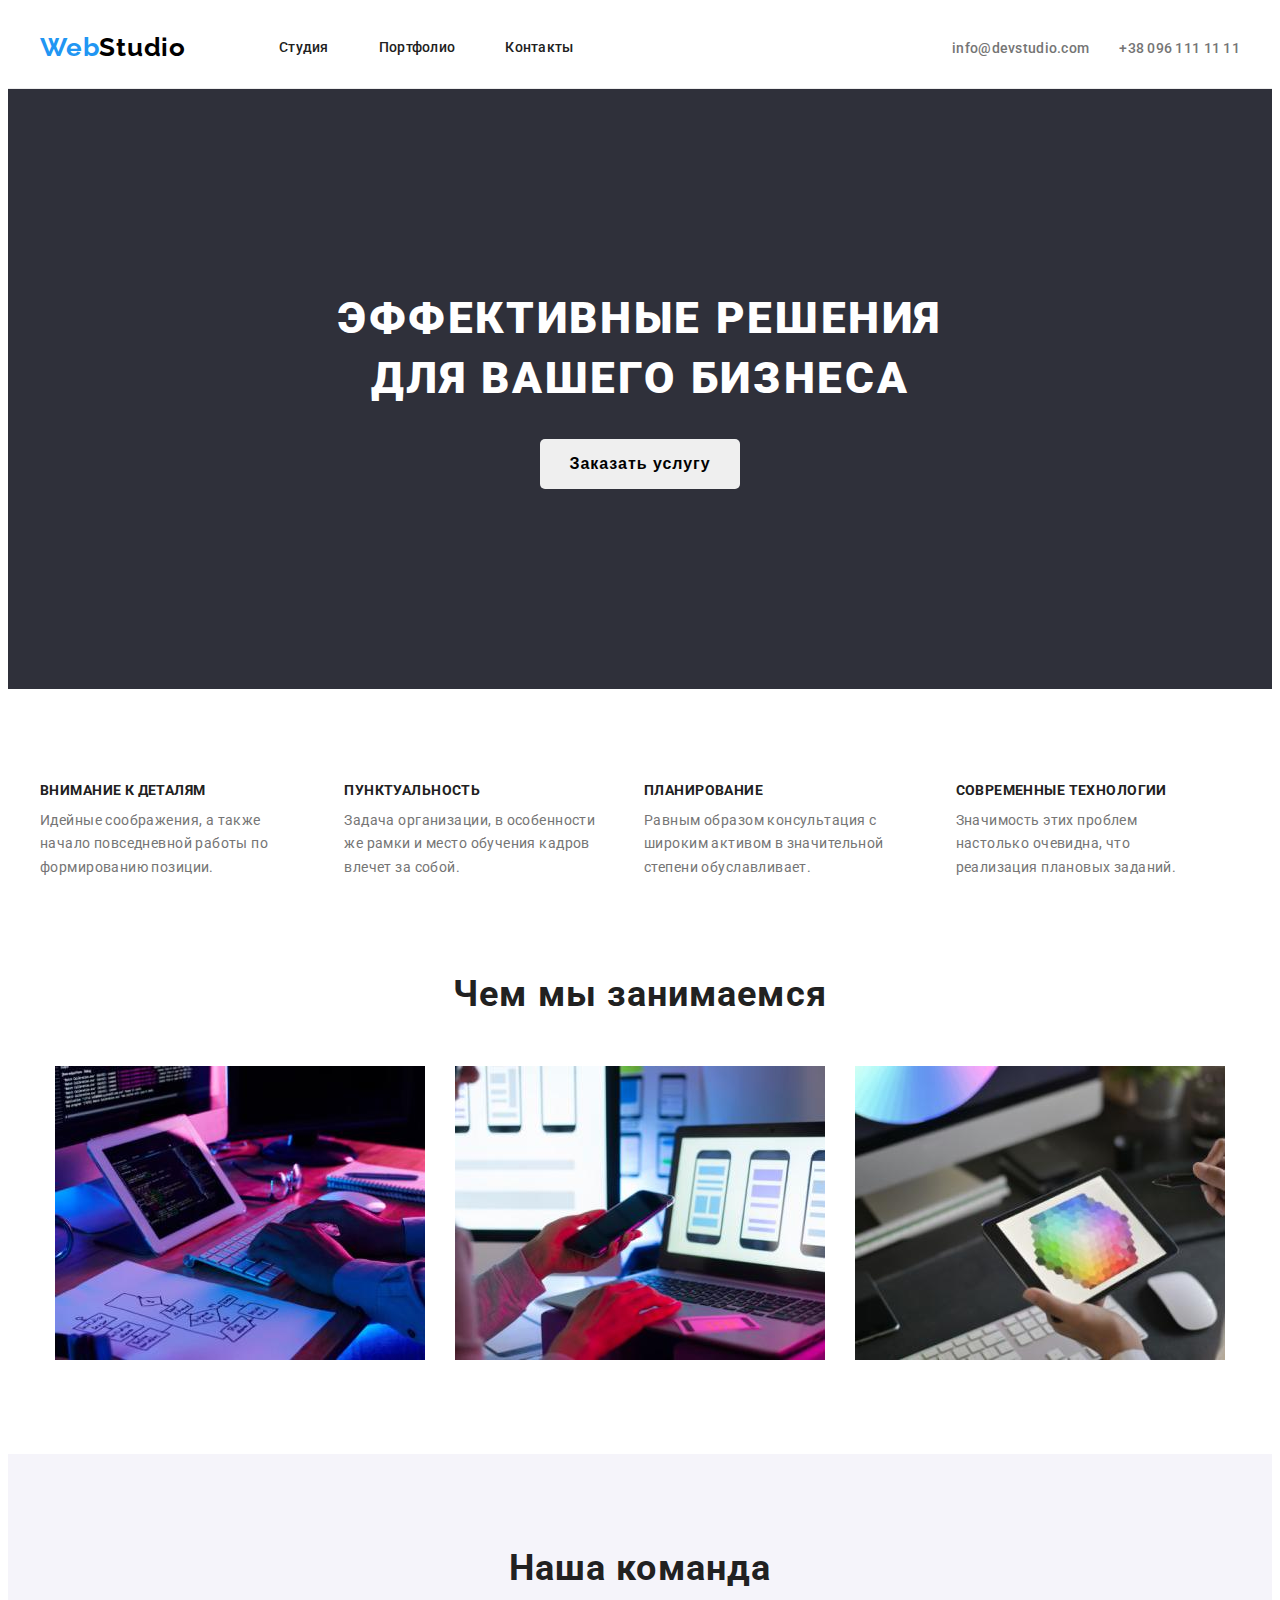
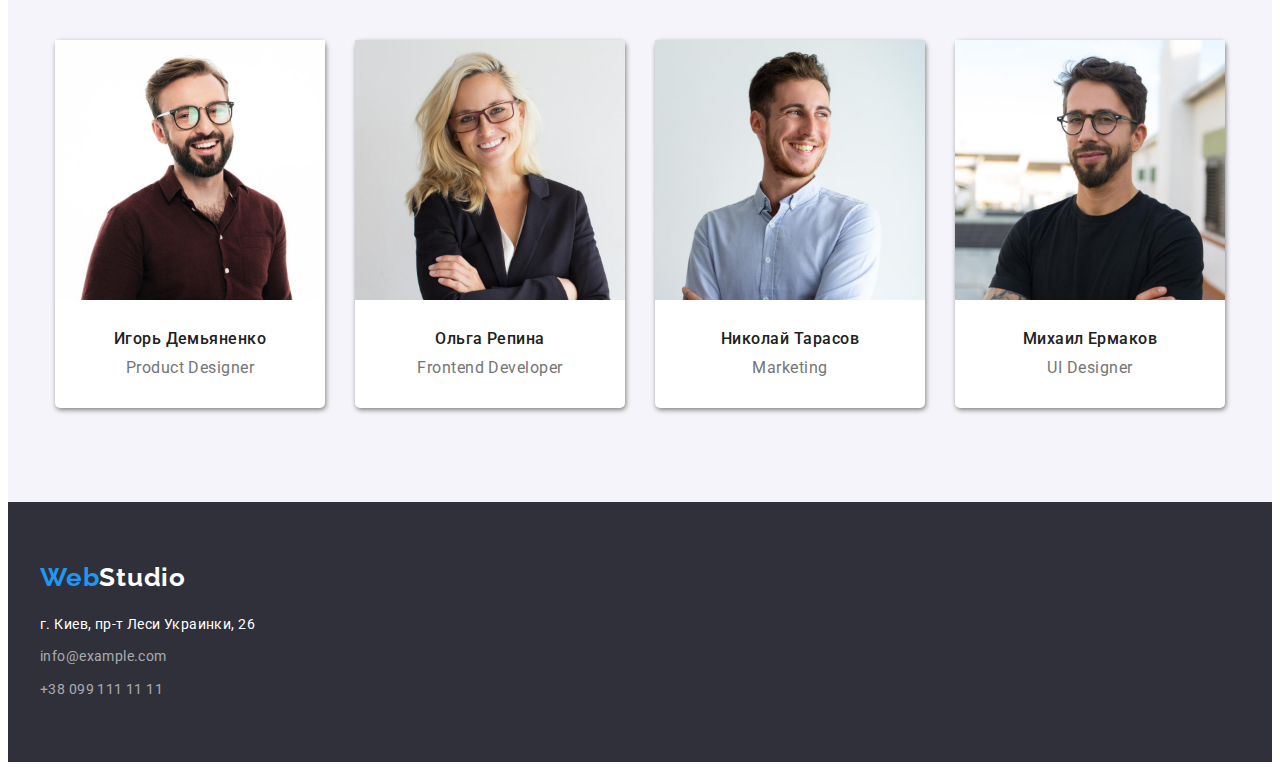
==== commit 097ce7ad: "Fixed more indicated issues" ====
--- a/index.html
+++ b/index.html
@@ -46,7 +46,7 @@
 <main class="studio">
 
     <!--Hero секція з кнопкою-->
-<section class="hero section">
+<section class="hero">
     <div class="container">
 
     <div class="hero-content">
@@ -94,7 +94,7 @@
 </section>
 
 <!--Секція 2 яка мало що пояснює, але з красивими картинками-->
-<section class="section">
+<section class="section-2">
     <div class="container">
     <h2 class="section-2-title">Чем мы занимаемся</h2>
     <ul class="list section-2-list">
@@ -110,10 +110,10 @@
     <div class="container">
     <h2 class="section-3-title">Наша команда</h2>
     <ul class="list section-3-list">
-        <li class="section-3-list-item"><img class="section-3-image image" src="./images/photo1.jpg" alt="Фотография" width="270" height="260"> <p class="section-3-name">Игорь Демьяненко</p> <p class="section-3-text">Product Designer</p></a></li>
-        <li class="section-3-list-item"><img class="section-3-image image" src="./images/photo2.jpg" alt="Фотография" width="270" height="260"> <p class="section-3-name">Ольга Репина</p><p class="section-3-text">Frontend Developer</p></li>
-        <li class="section-3-list-item"><img class="section-3-image image" src="./images/photo3.jpg" alt="Фотография" width="270" height="260"> <p class="section-3-name">Николай Тарасов</p><p class="section-3-text">Marketing</p></li>
-        <li class="section-3-list-item"><img class="section-3-image image" src="./images/photo4.jpg" alt="Фотография" width="270" height="260"> <p class="section-3-name">Михаил Ермаков</p><p class="section-3-text">UI Designer</p></li>
+        <li class="section-3-list-item"><img class="section-3-image image" src="./images/photo1.jpg" alt="Фотография" width="270" height="260"> <div class="section-3-div"><p class="section-3-name">Игорь Демьяненко</p> <p class="section-3-text">Product Designer</p> </div> </li>
+        <li class="section-3-list-item"><img class="section-3-image image" src="./images/photo2.jpg" alt="Фотография" width="270" height="260"> <div class="section-3-div"><p class="section-3-name">Ольга Репина</p><p class="section-3-text">Frontend Developer</p> </div> </li>
+        <li class="section-3-list-item"><img class="section-3-image image" src="./images/photo3.jpg" alt="Фотография" width="270" height="260"> <div class="section-3-div"><p class="section-3-name">Николай Тарасов</p><p class="section-3-text">Marketing</p> </div> </li>
+        <li class="section-3-list-item"><img class="section-3-image image" src="./images/photo4.jpg" alt="Фотография" width="270" height="260"> <div class="section-3-div"><p class="section-3-name">Михаил Ермаков</p><p class="section-3-text">UI Designer</p> </div> </li>
     </ul>
 </div>
 </section>
--- a/css/styles.css
+++ b/css/styles.css
@@ -145,6 +145,7 @@
 
 .hero {
     background: var(--background-color);
+    padding: 200px 0px 200px;
 }
 
 
@@ -152,11 +153,6 @@
     background-color: var(--main-light-color);
 }
 
-.hero-content {
-    padding: 280px 0px 280px;
-    
-    
-}
 
 .hero-title {
     font-weight: 900;
@@ -234,6 +230,10 @@
     margin-right: 30px;
 }
 
+.section-2 {
+    padding-bottom: 94px;
+}
+
 .section-2-title {
 font-weight: 700;
 font-size: 36px;
@@ -275,7 +275,7 @@
 .section-3-list {
     display: flex;
     justify-content: center;
-    
+    gap: 30px;
 }
 
 .section-3-list-item {
@@ -285,13 +285,11 @@
     box-shadow: 1px 2px 5px gray;
 }
 
-.section-3-list-item:not(:last-child) {
-margin-right: 30px;
-}
-
-.section-3-name {
-    margin-top: 30px;
-}
+.section-3-list-item {
+    
+    }
+
+
 
 .section-3-text {
 font-weight: 400;
@@ -301,8 +299,12 @@
 letter-spacing: 0.03em;
 color: var(--text-color);
 margin-top: 10px;
-padding-bottom: 30px;
-
+
+}
+
+.section-3-div {
+    padding-top: 30px;
+    padding-bottom: 30px;
 }
 
 .portfolio {
